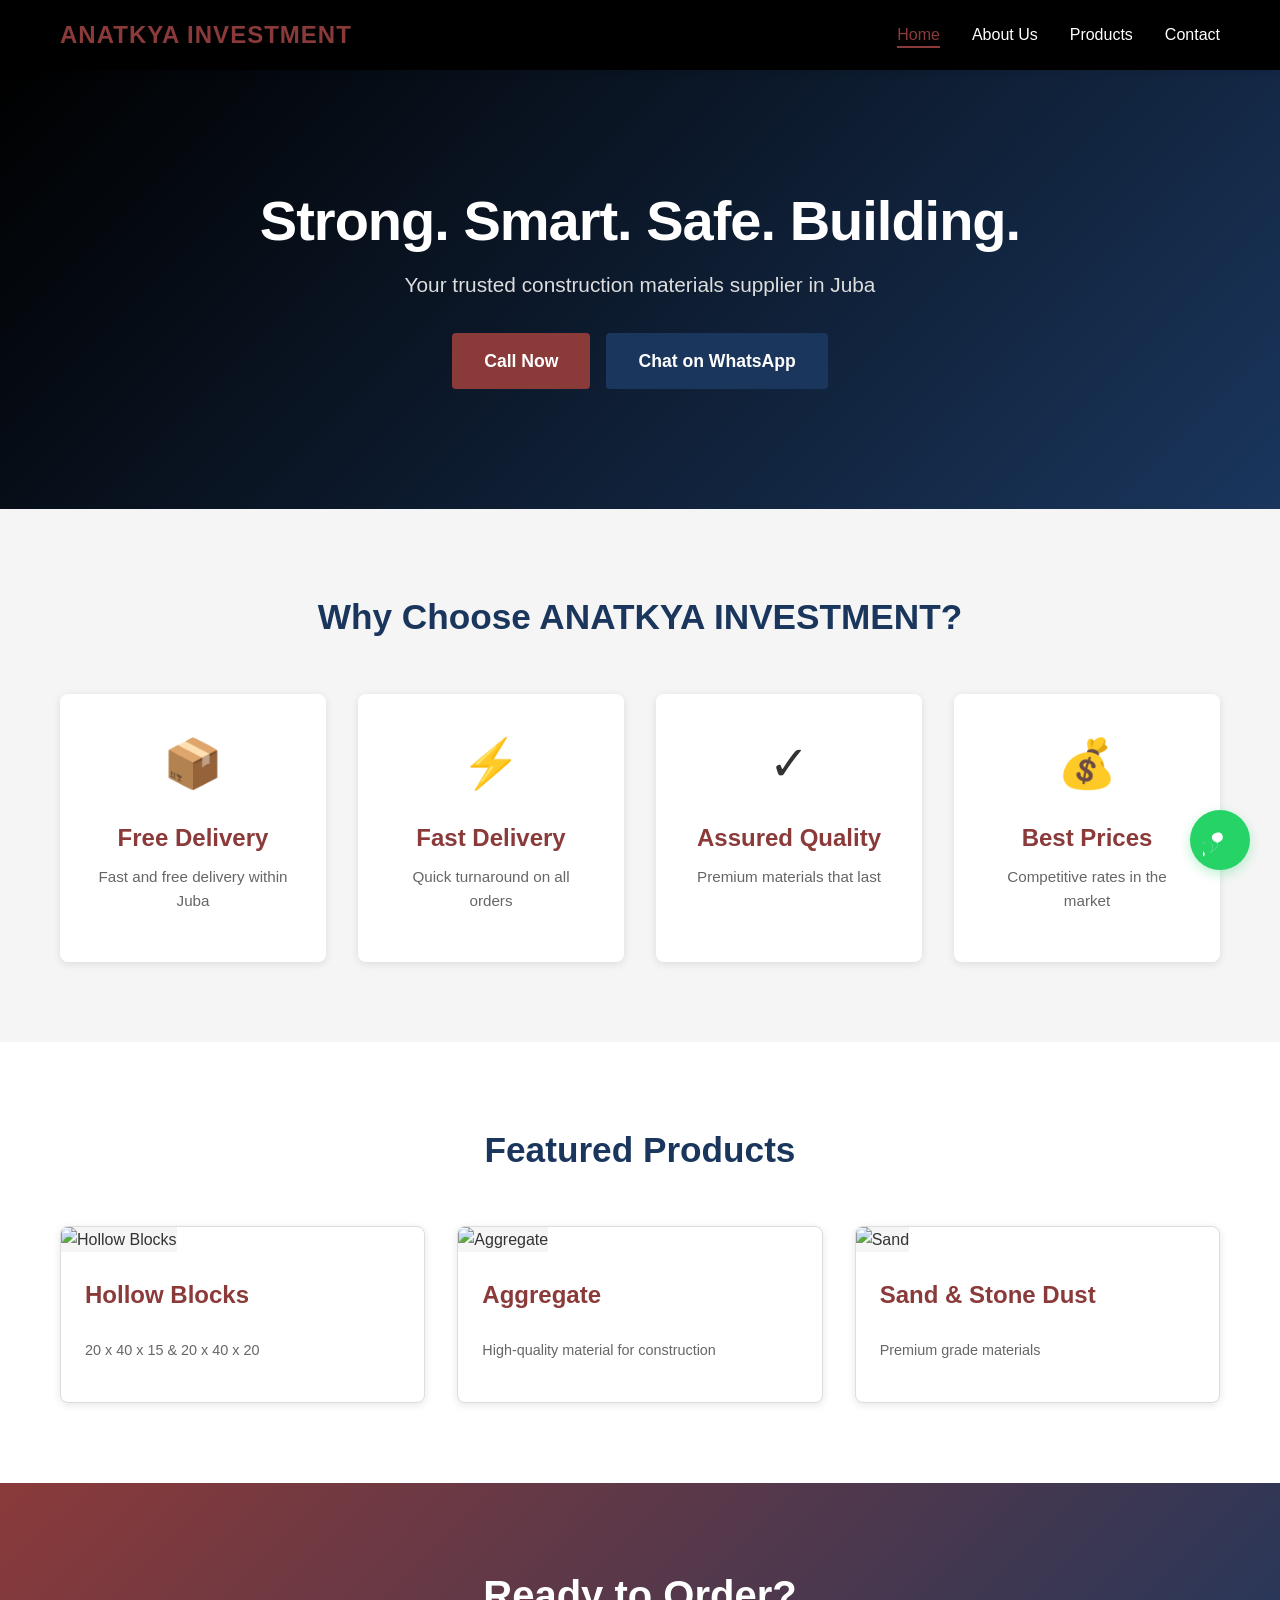
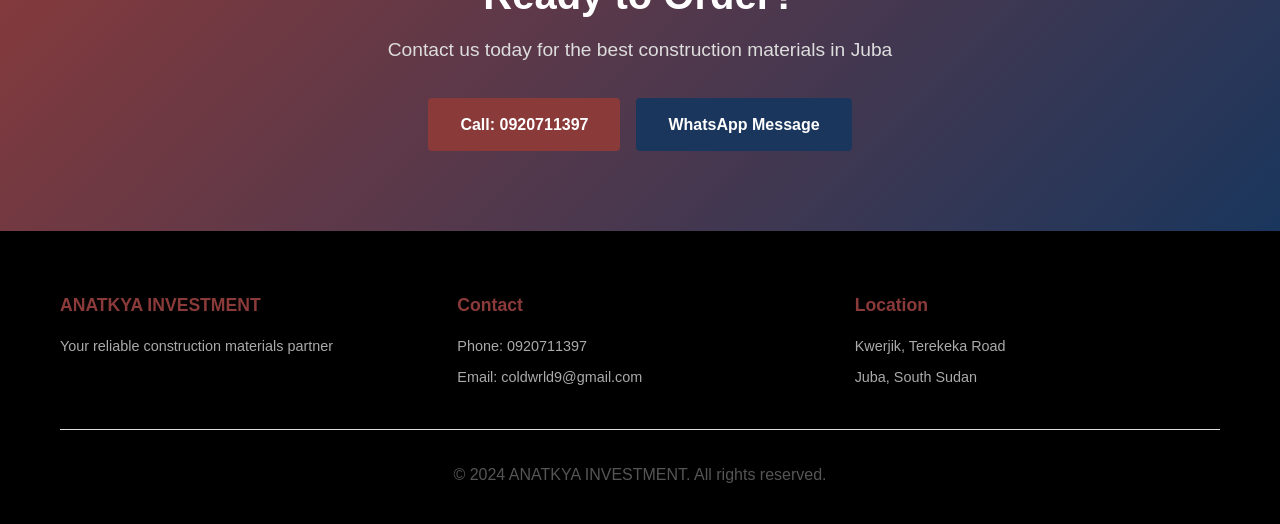
==== index.html @ 29fc06f1 "Add project files." ====
<!DOCTYPE html>
<html lang="en">
<head>
    <meta charset="UTF-8">
    <meta name="viewport" content="width=device-width, initial-scale=1.0">
    <title>ANATKYA INVESTMENT - Construction Materials Juba</title>
    <link rel="stylesheet" href="styles.css">
</head>
<body>
    <!-- Navigation Bar -->
    <nav class="navbar">
        <div class="container">
            <div class="nav-brand">ANATKYA INVESTMENT</div>
            <ul class="nav-menu">
                <li><a href="index.html" class="nav-link active">Home</a></li>
                <li><a href="about.html" class="nav-link">About Us</a></li>
                <li><a href="products.html" class="nav-link">Products</a></li>
                <li><a href="contact.html" class="nav-link">Contact</a></li>
            </ul>
            <div class="hamburger">
                <span></span>
                <span></span>
                <span></span>
            </div>
        </div>
    </nav>

    <!-- Hero Section -->
    <section class="hero">
        <div class="hero-content">
            <h1>Strong. Smart. Safe. Building.</h1>
            <p>Your trusted construction materials supplier in Juba</p>
            <div class="hero-buttons">
                <a href="tel:0920711397" class="btn btn-primary">Call Now</a>
                <a href="https://wa.me/0920711397" class="btn btn-secondary" target="_blank">Chat on WhatsApp</a>
            </div>
        </div>
    </section>

    <!-- Selling Points Section -->
    <section class="selling-points">
        <div class="container">
            <h2>Why Choose ANATKYA INVESTMENT?</h2>
            <div class="points-grid">
                <div class="point-card">
                    <div class="point-icon">📦</div>
                    <h3>Free Delivery</h3>
                    <p>Fast and free delivery within Juba</p>
                </div>
                <div class="point-card">
                    <div class="point-icon">⚡</div>
                    <h3>Fast Delivery</h3>
                    <p>Quick turnaround on all orders</p>
                </div>
                <div class="point-card">
                    <div class="point-icon">✓</div>
                    <h3>Assured Quality</h3>
                    <p>Premium materials that last</p>
                </div>
                <div class="point-card">
                    <div class="point-icon">💰</div>
                    <h3>Best Prices</h3>
                    <p>Competitive rates in the market</p>
                </div>
            </div>
        </div>
    </section>

    <!-- Featured Products Preview -->
    <section class="featured-products">
        <div class="container">
            <h2>Featured Products</h2>
            <div class="products-preview">
                <div class="product-card">
                    <img src="/images/block1.jpg" alt="Hollow Blocks">
                    <h3>Hollow Blocks</h3>
                    <p>20 x 40 x 15 & 20 x 40 x 20</p>
                </div>
                <div class="product-card">
                    <img src="/images/aggregate.jpg" alt="Aggregate">
                    <h3>Aggregate</h3>
                    <p>High-quality material for construction</p>
                </div>
                <div class="product-card">
                    <img src="/images/sand.jpg" alt="Sand">
                    <h3>Sand & Stone Dust</h3>
                    <p>Premium grade materials</p>
                </div>
            </div>
        </div>
    </section>

    <!-- Call-to-Action Section -->
    <section class="cta-section">
        <div class="container">
            <h2>Ready to Order?</h2>
            <p>Contact us today for the best construction materials in Juba</p>
            <div class="cta-buttons">
                <a href="tel:0920711397" class="btn btn-primary">Call: 0920711397</a>
                <a href="https://wa.me/0920711397" class="btn btn-secondary" target="_blank">WhatsApp Message</a>
            </div>
        </div>
    </section>

    <!-- Footer -->
    <footer class="footer">
        <div class="container">
            <div class="footer-content">
                <div class="footer-section">
                    <h4>ANATKYA INVESTMENT</h4>
                    <p>Your reliable construction materials partner</p>
                </div>
                <div class="footer-section">
                    <h4>Contact</h4>
                    <p>Phone: 0920711397</p>
                    <p>Email: coldwrld9@gmail.com</p>
                </div>
                <div class="footer-section">
                    <h4>Location</h4>
                    <p>Kwerjik, Terekeka Road</p>
                    <p>Juba, South Sudan</p>
                </div>
            </div>
            <div class="footer-bottom">
                <p>&copy; 2024 ANATKYA INVESTMENT. All rights reserved.</p>
            </div>
        </div>
    </footer>

    <!-- WhatsApp Floating Button -->
    <a href="https://wa.me/0920711397" class="whatsapp-float" target="_blank" title="Chat on WhatsApp">
        <svg xmlns="http://www.w3.org/2000/svg" viewBox="0 0 24 24" fill="white">
            <path d="M12.031 6.172c-3.165 0-5.979 1.637-5.979 3.655 0 1.706 1.331 3.127 3.715 3.752.102.148.266.355.266.671 0 .588-.19 1.969-1.511 3.433-.779.973-1.931 1.949-3.712 2.759 1.225-1.035 1.929-2.436 1.929-3.742 0-2.018-1.637-3.655-3.715-3.655-2.078 0-3.715 1.637-3.715 3.655 0 1.117.392 2.162 1.032 3.002.229.299.477.604.621.948.143.344.266.638.266.862 0 .467-.231.864-.578 1.155-.346.29-.805.447-1.268.447-.464 0-.922-.157-1.268-.447-.347-.291-.578-.688-.578-1.155 0-.224.123-.518.266-.862.144-.344.392-.649.621-.948.639-.84 1.032-1.885 1.032-3.002 0-2.018 1.637-3.655 3.715-3.655s3.715 1.637 3.715 3.655c0 1.306-.704 2.707-1.929 3.742 1.781-.81 2.933-1.786 3.712-2.759 1.321-1.464 1.511-2.845 1.511-3.433 0-.316-.164-.523-.266-.671 2.384-.625 3.715-2.046 3.715-3.752 0-2.018-1.637-3.655-3.715-3.655z"/>
        </svg>
    </a>

    <script src="styles.js"></script>
</body>
</html>
---- styles.css ----
/* ============================================
   ANATKYA INVESTMENT - Main Stylesheet
   ============================================ */

/* Root Variables */
:root {
    --color-primary: #8B3A3A;      /* Dark Red */
    --color-secondary: #1A365D;    /* Navy Blue */
    --color-dark: #000000;         /* Black */
    --color-light: #FFFFFF;        /* White */
    --color-gray: #F5F5F5;         /* Light Gray */
    --color-border: #DDDDDD;       /* Border Gray */
    --transition: all 0.3s ease;
}

/* ============================================
   GLOBAL STYLES
   ============================================ */

* {
    margin: 0;
    padding: 0;
    box-sizing: border-box;
}

html {
    scroll-behavior: smooth;
}

body {
    font-family: 'Segoe UI', Tahoma, Geneva, Verdana, sans-serif;
    line-height: 1.6;
    color: #333;
    background-color: #fff;
}

.container {
    max-width: 1200px;
    margin: 0 auto;
    padding: 0 20px;
}

/* ============================================
   TYPOGRAPHY
   ============================================ */

h1, h2, h3, h4, h5, h6 {
    font-weight: 700;
    color: var(--color-dark);
    margin-bottom: 1rem;
}

h1 {
    font-size: 3rem;
    line-height: 1.1;
}

h2 {
    font-size: 2.2rem;
    color: var(--color-secondary);
}

h3 {
    font-size: 1.5rem;
    color: var(--color-dark);
}

p {
    margin-bottom: 1rem;
    font-size: 1rem;
    color: #555;
}

/* ============================================
   BUTTONS
   ============================================ */

.btn {
    display: inline-block;
    padding: 12px 24px;
    font-size: 1rem;
    font-weight: 600;
    text-decoration: none;
    border-radius: 4px;
    transition: var(--transition);
    cursor: pointer;
    border: none;
    text-align: center;
}

.btn-primary {
    background-color: var(--color-primary);
    color: white;
}

.btn-primary:hover {
    background-color: #6B2A2A;
    transform: translateY(-2px);
    box-shadow: 0 4px 12px rgba(139, 58, 58, 0.3);
}

.btn-secondary {
    background-color: var(--color-secondary);
    color: white;
}

.btn-secondary:hover {
    background-color: #0F1F3A;
    transform: translateY(-2px);
    box-shadow: 0 4px 12px rgba(26, 54, 93, 0.3);
}

.btn-large {
    padding: 16px 32px;
    font-size: 1.1rem;
    width: 100%;
    max-width: 300px;
}

.btn-icon {
    margin-right: 8px;
}

/* ============================================
   NAVIGATION BAR
   ============================================ */

.navbar {
    background-color: var(--color-dark);
    padding: 1rem 0;
    position: sticky;
    top: 0;
    z-index: 100;
    box-shadow: 0 2px 8px rgba(0, 0, 0, 0.1);
}

.navbar .container {
    display: flex;
    justify-content: space-between;
    align-items: center;
}

.nav-brand {
    font-size: 1.5rem;
    font-weight: 700;
    color: var(--color-primary);
    letter-spacing: 1px;
}

.nav-menu {
    display: flex;
    list-style: none;
    gap: 2rem;
}

.nav-link {
    color: var(--color-light);
    text-decoration: none;
    font-weight: 500;
    transition: var(--transition);
    position: relative;
}

.nav-link:hover,
.nav-link.active {
    color: var(--color-primary);
}

.nav-link.active::after {
    content: '';
    position: absolute;
    bottom: -5px;
    left: 0;
    width: 100%;
    height: 2px;
    background-color: var(--color-primary);
}

.hamburger {
    display: none;
    flex-direction: column;
    cursor: pointer;
}

.hamburger span {
    width: 25px;
    height: 3px;
    background-color: var(--color-primary);
    margin: 5px 0;
    transition: var(--transition);
}

/* ============================================
   HERO SECTION
   ============================================ */

.hero {
    background: linear-gradient(135deg, var(--color-dark) 0%, var(--color-secondary) 100%);
    color: white;
    padding: 120px 20px;
    text-align: center;
}

.hero-content h1 {
    color: white;
    font-size: 3.5rem;
    margin-bottom: 1rem;
    font-weight: 800;
    letter-spacing: -1px;
}

.hero-content p {
    color: #ddd;
    font-size: 1.3rem;
    margin-bottom: 2rem;
}

.hero-buttons {
    display: flex;
    gap: 1rem;
    justify-content: center;
    flex-wrap: wrap;
}

.hero-buttons .btn {
    padding: 14px 32px;
    font-size: 1.1rem;
}

/* ============================================
   SELLING POINTS SECTION
   ============================================ */

.selling-points {
    padding: 80px 20px;
    background-color: var(--color-gray);
}

.selling-points h2 {
    text-align: center;
    margin-bottom: 3rem;
}

.points-grid {
    display: grid;
    grid-template-columns: repeat(auto-fit, minmax(250px, 1fr));
    gap: 2rem;
}

.point-card {
    background: white;
    padding: 2rem;
    border-radius: 8px;
    text-align: center;
    box-shadow: 0 2px 8px rgba(0, 0, 0, 0.1);
    transition: var(--transition);
}

.point-card:hover {
    transform: translateY(-8px);
    box-shadow: 0 8px 20px rgba(139, 58, 58, 0.2);
}

.point-icon {
    font-size: 3rem;
    margin-bottom: 1rem;
}

.point-card h3 {
    color: var(--color-primary);
    margin-bottom: 0.5rem;
}

.point-card p {
    color: #666;
    font-size: 0.95rem;
}

/* ============================================
   FEATURED PRODUCTS SECTION
   ============================================ */

.featured-products {
    padding: 80px 20px;
    background-color: white;
}

.featured-products h2 {
    text-align: center;
    margin-bottom: 3rem;
}

.products-preview {
    display: grid;
    grid-template-columns: repeat(auto-fit, minmax(280px, 1fr));
    gap: 2rem;
}

.product-card {
    background: white;
    border: 1px solid var(--color-border);
    border-radius: 8px;
    overflow: hidden;
    transition: var(--transition);
    box-shadow: 0 2px 8px rgba(0, 0, 0, 0.1);
}

.product-card:hover {
    transform: translateY(-8px);
    box-shadow: 0 8px 20px rgba(0, 0, 0, 0.15);
}

.product-card img {
    width: 100%;
    height: 200px;
    object-fit: cover;
    background-color: var(--color-gray);
}

.product-card h3 {
    padding: 1.5rem 1.5rem 0.5rem;
    color: var(--color-primary);
}

.product-card p {
    padding: 0 1.5rem 1.5rem;
    color: #666;
    font-size: 0.9rem;
}

/* ============================================
   CTA SECTION
   ============================================ */

.cta-section {
    background: linear-gradient(135deg, var(--color-primary) 0%, var(--color-secondary) 100%);
    color: white;
    padding: 80px 20px;
    text-align: center;
}

.cta-section h2 {
    color: white;
    font-size: 2.5rem;
    margin-bottom: 0.5rem;
}

.cta-section p {
    color: #ddd;
    font-size: 1.2rem;
    margin-bottom: 2rem;
}

.cta-buttons {
    display: flex;
    gap: 1rem;
    justify-content: center;
    flex-wrap: wrap;
}

.cta-buttons .btn {
    padding: 14px 32px;
}

/* ============================================
   ABOUT PAGE STYLES
   ============================================ */

.about-hero {
    background: linear-gradient(135deg, var(--color-dark) 0%, var(--color-secondary) 100%);
    color: white;
    padding: 100px 20px;
    text-align: center;
}

.about-hero h1 {
    color: white;
    font-size: 3rem;
    margin-bottom: 1rem;
}

.about-hero p {
    color: #ddd;
    font-size: 1.2rem;
}

.about-content {
    padding: 80px 20px;
}

.about-section {
    max-width: 800px;
    margin: 0 auto 4rem;
    text-align: center;
}

.about-section h2 {
    color: var(--color-primary);
    margin-bottom: 1.5rem;
}

.about-section p {
    font-size: 1.05rem;
    line-height: 1.8;
    color: #555;
}

.about-values {
    margin: 4rem 0;
}

.about-values h2 {
    text-align: center;
    margin-bottom: 3rem;
    color: var(--color-secondary);
}

.values-grid {
    display: grid;
    grid-template-columns: repeat(auto-fit, minmax(250px, 1fr));
    gap: 2rem;
}

.value-card {
    background: var(--color-gray);
    padding: 2rem;
    border-radius: 8px;
    border-left: 4px solid var(--color-primary);
}

.value-card h3 {
    color: var(--color-primary);
    margin-bottom: 1rem;
}

.value-card p {
    color: #666;
    font-size: 0.95rem;
}

.benefits-list {
    list-style: none;
    max-width: 600px;
    margin: 0 auto;
}

.benefits-list li {
    padding: 0.8rem 0;
    font-size: 1.05rem;
    color: #333;
    border-bottom: 1px solid var(--color-border);
}

.benefits-list li:last-child {
    border-bottom: none;
}

/* ============================================
   PRODUCTS PAGE STYLES
   ============================================ */

.products-hero {
    background: linear-gradient(135deg, var(--color-dark) 0%, var(--color-secondary) 100%);
    color: white;
    padding: 100px 20px;
    text-align: center;
}

.products-hero h1 {
    color: white;
    font-size: 3rem;
    margin-bottom: 1rem;
}

.products-hero p {
    color: #ddd;
    font-size: 1.2rem;
}

.products-content {
    padding: 80px 20px;
}

.product-category {
    margin-bottom: 4rem;
}

.product-category h2 {
    text-align: center;
    color: var(--color-primary);
    margin-bottom: 3rem;
    font-size: 2rem;
}

.products-grid {
    display: grid;
    grid-template-columns: repeat(auto-fit, minmax(300px, 1fr));
    gap: 2rem;
    margin-bottom: 4rem;
}

.product-item {
    background: white;
    border: 1px solid var(--color-border);
    border-radius: 8px;
    overflow: hidden;
    box-shadow: 0 2px 8px rgba(0, 0, 0, 0.1);
    transition: var(--transition);
}

.product-item:hover {
    transform: translateY(-8px);
    box-shadow: 0 8px 20px rgba(139, 58, 58, 0.2);
}

.product-image {
    width: 100%;
    height: 250px;
    overflow: hidden;
    background-color: var(--color-gray);
}

.product-image img {
    width: 100%;
    height: 100%;
    object-fit: cover;
}

.product-info {
    padding: 2rem;
}

.product-info h3 {
    color: var(--color-primary);
    margin-bottom: 0.5rem;
}

.product-spec {
    font-weight: 600;
    color: var(--color-secondary);
    font-size: 0.95rem;
}

.product-desc {
    color: #666;
    margin: 0.5rem 0 1rem;
    font-size: 0.95rem;
}

.product-feature {
    color: var(--color-primary);
    font-size: 0.9rem;
    margin: 0.3rem 0;
}

.materials-grid {
    display: grid;
    grid-template-columns: repeat(auto-fit, minmax(200px, 1fr));
    gap: 2rem;
}

.material-item {
    background: var(--color-gray);
    padding: 2rem;
    border-radius: 8px;
    text-align: center;
    border-top: 4px solid var(--color-primary);
    transition: var(--transition);
}

.material-item:hover {
    background-color: white;
    box-shadow: 0 8px 20px rgba(0, 0, 0, 0.1);
}

.material-icon {
    font-size: 2.5rem;
    margin-bottom: 1rem;
}

.material-item h3 {
    color: var(--color-primary);
    margin-bottom: 0.5rem;
}

.material-item p {
    color: #666;
    font-size: 0.9rem;
}

.services-grid {
    display: grid;
    grid-template-columns: repeat(auto-fit, minmax(250px, 1fr));
    gap: 2rem;
}

.service-card {
    background: white;
    padding: 2rem;
    border-radius: 8px;
    text-align: center;
    border-left: 4px solid var(--color-secondary);
    box-shadow: 0 2px 8px rgba(0, 0, 0, 0.1);
    transition: var(--transition);
}

.service-card:hover {
    transform: translateY(-8px);
    box-shadow: 0 8px 20px rgba(26, 54, 93, 0.2);
}

.service-icon {
    font-size: 2.5rem;
    margin-bottom: 1rem;
}

.service-card h3 {
    color: var(--color-secondary);
    margin-bottom: 0.5rem;
}

.service-card p {
    color: #666;
    font-size: 0.9rem;
}

.order-cta {
    background: linear-gradient(135deg, var(--color-secondary) 0%, var(--color-primary) 100%);
    color: white;
    padding: 80px 20px;
    text-align: center;
}

.order-cta h2 {
    color: white;
}

.order-cta p {
    color: #ddd;
    font-size: 1.1rem;
    margin-bottom: 2rem;
}

/* ============================================
   CONTACT PAGE STYLES
   ============================================ */

.contact-hero {
    background: linear-gradient(135deg, var(--color-dark) 0%, var(--color-secondary) 100%);
    color: white;
    padding: 100px 20px;
    text-align: center;
}

.contact-hero h1 {
    color: white;
    font-size: 3rem;
    margin-bottom: 1rem;
}

.contact-hero p {
    color: #ddd;
    font-size: 1.2rem;
}

.contact-section {
    padding: 80px 20px;
    background-color: white;
}

.contact-wrapper {
    display: grid;
    grid-template-columns: 1fr 1fr;
    gap: 3rem;
    max-width: 1000px;
    margin: 0 auto;
}

.contact-info {
    background: var(--color-gray);
    padding: 2rem;
    border-radius: 8px;
}

.contact-info h2 {
    color: var(--color-primary);
    margin-bottom: 2rem;
}

.contact-item {
    display: flex;
    gap: 1.5rem;
    margin-bottom: 2rem;
    padding-bottom: 2rem;
    border-bottom: 1px solid var(--color-border);
}

.contact-item:last-child {
    border-bottom: none;
    margin-bottom: 0;
    padding-bottom: 0;
}

.contact-icon {
    font-size: 2rem;
    min-width: 60px;
    text-align: center;
}

.contact-details h3 {
    color: var(--color-primary);
    margin-bottom: 0.5rem;
}

.contact-link {
    color: var(--color-secondary);
    text-decoration: none;
    font-weight: 600;
    transition: var(--transition);
}

.contact-link:hover {
    color: var(--color-primary);
}

.contact-details p {
    color: #666;
    font-size: 0.9rem;
    margin-top: 0.3rem;
}

.quick-contact {
    background: white;
    padding: 2rem;
    border-radius: 8px;
    border: 2px solid var(--color-primary);
    text-align: center;
}

.quick-contact h2 {
    color: var(--color-primary);
    margin-bottom: 0.5rem;
}

.quick-contact > p {
    color: #666;
    margin-bottom: 2rem;
}

.quick-buttons {
    display: flex;
    flex-direction: column;
    gap: 1rem;
    margin-bottom: 2rem;
}

.quick-buttons .btn {
    width: 100%;
}

.contact-highlights {
    background: var(--color-gray);
    padding: 1.5rem;
    border-radius: 4px;
    text-align: left;
}

.contact-highlights p {
    color: #333;
    font-size: 0.95rem;
    margin: 0.5rem 0;
    font-weight: 500;
}

.business-hours {
    padding: 80px 20px;
    background-color: var(--color-gray);
}

.business-hours h2 {
    text-align: center;
    color: var(--color-secondary);
    margin-bottom: 3rem;
}

.hours-grid {
    display: grid;
    grid-template-columns: repeat(auto-fit, minmax(250px, 1fr));
    gap: 2rem;
}

.hours-card {
    background: white;
    padding: 2rem;
    border-radius: 8px;
    text-align: center;
    box-shadow: 0 2px 8px rgba(0, 0, 0, 0.1);
}

.hours-card h3 {
    color: var(--color-primary);
    margin-bottom: 1rem;
}

.hours-card p {
    color: #666;
    font-size: 1rem;
}

.why-choose {
    padding: 80px 20px;
    background-color: white;
}

.why-choose h2 {
    text-align: center;
    color: var(--color-secondary);
    margin-bottom: 3rem;
}

.choose-grid {
    display: grid;
    grid-template-columns: repeat(auto-fit, minmax(240px, 1fr));
    gap: 2rem;
}

.choose-card {
    background: var(--color-gray);
    padding: 2rem;
    border-radius: 8px;
    text-align: center;
    border-top: 4px solid var(--color-primary);
}

.choose-number {
    display: inline-block;
    background: var(--color-primary);
    color: white;
    width: 50px;
    height: 50px;
    border-radius: 50%;
    line-height: 50px;
    font-size: 1.5rem;
    font-weight: 700;
    margin-bottom: 1rem;
}

.choose-card h3 {
    color: var(--color-primary);
    margin-bottom: 0.5rem;
}

.choose-card p {
    color: #666;
    font-size: 0.9rem;
}

/* ============================================
   FOOTER
   ============================================ */

.footer {
    background-color: var(--color-dark);
    color: var(--color-light);
    padding: 60px 20px 20px;
}

.footer-content {
    display: grid;
    grid-template-columns: repeat(auto-fit, minmax(250px, 1fr));
    gap: 2rem;
    margin-bottom: 2rem;
}

.footer-section h4 {
    color: var(--color-primary);
    margin-bottom: 1rem;
    font-size: 1.1rem;
}

.footer-section p {
    color: #aaa;
    font-size: 0.9rem;
    margin-bottom: 0.5rem;
}

.footer-bottom {
    text-align: center;
    border-top: 1px solid var(--color-border);
    padding-top: 2rem;
    color: #aaa;
    font-size: 0.85rem;
}

/* ============================================
   WHATSAPP FLOATING BUTTON
   ============================================ */

.whatsapp-float {
    position: fixed;
    bottom: 30px;
    right: 30px;
    width: 60px;
    height: 60px;
    background-color: #25D366;
    border-radius: 50%;
    display: flex;
    align-items: center;
    justify-content: center;
    box-shadow: 0 4px 12px rgba(37, 211, 102, 0.3);
    z-index: 99;
    transition: var(--transition);
}

.whatsapp-float:hover {
    background-color: #20BA5A;
    transform: scale(1.1);
    box-shadow: 0 6px 16px rgba(37, 211, 102, 0.4);
}

.whatsapp-float svg {
    width: 35px;
    height: 35px;
}

/* ============================================
   RESPONSIVE DESIGN
   ============================================ */

@media (max-width: 768px) {
    h1 {
        font-size: 2rem;
    }

    h2 {
        font-size: 1.8rem;
    }

    h3 {
        font-size: 1.2rem;
    }

    .navbar {
        padding: 1rem 0;
    }

    .navbar .container {
        flex-wrap: wrap;
    }

    .nav-brand {
        font-size: 1.2rem;
    }

    .nav-menu {
        display: none;
        gap: 1rem;
        flex-direction: column;
        width: 100%;
    }

    .nav-menu.active {
        display: flex;
    }

    .hamburger {
        display: flex;
    }

    .hero-content h1 {
        font-size: 2.2rem;
    }

    .hero-content p {
        font-size: 1rem;
    }

    .hero-buttons {
        flex-direction: column;
        align-items: center;
    }

    .hero-buttons .btn {
        width: 100%;
        max-width: 300px;
    }

    .points-grid {
        grid-template-columns: 1fr;
    }

    .products-preview {
        grid-template-columns: 1fr;
    }

    .products-grid {
        grid-template-columns: 1fr;
    }

    .materials-grid {
        grid-template-columns: 1fr;
    }

    .services-grid {
        grid-template-columns: 1fr;
    }

    .contact-wrapper {
        grid-template-columns: 1fr;
    }

    .cta-buttons,
    .quick-buttons {
        flex-direction: column;
    }

    .cta-buttons .btn,
    .quick-buttons .btn {
        width: 100%;
        max-width: none;
    }

    .values-grid {
        grid-template-columns: 1fr;
    }

    .choose-grid {
        grid-template-columns: 1fr;
    }

    .hours-grid {
        grid-template-columns: 1fr;
    }

    .footer-content {
        grid-template-columns: 1fr;
    }

    .whatsapp-float {
        bottom: 20px;
        right: 20px;
        width: 55px;
        height: 55px;
    }

    .whatsapp-float svg {
        width: 30px;
        height: 30px;
    }
}

@media (max-width: 480px) {
    .container {
        padding: 0 15px;
    }

    h1 {
        font-size: 1.5rem;
    }

    h2 {
        font-size: 1.4rem;
    }

    .hero {
        padding: 80px 15px;
    }

    .hero-content h1 {
        font-size: 1.8rem;
    }

    .hero-content p {
        font-size: 0.95rem;
    }

    .selling-points,
    .featured-products,
    .products-content,
    .contact-section,
    .business-hours,
    .why-choose {
        padding: 50px 15px;
    }

    .cta-section {
        padding: 60px 15px;
    }

    .nav-brand {
        font-size: 1rem;
    }

    .point-card,
    .value-card,
    .material-item,
    .service-card,
    .hours-card,
    .choose-card {
        padding: 1.5rem;
    }

    .contact-info {
        padding: 1.5rem;
    }

    .quick-contact {
        padding: 1.5rem;
    }

    .btn-large {
        max-width: none;
    }

    .footer-section h4 {
        font-size: 1rem;
    }

    .footer-section p {
        font-size: 0.85rem;
    }
}
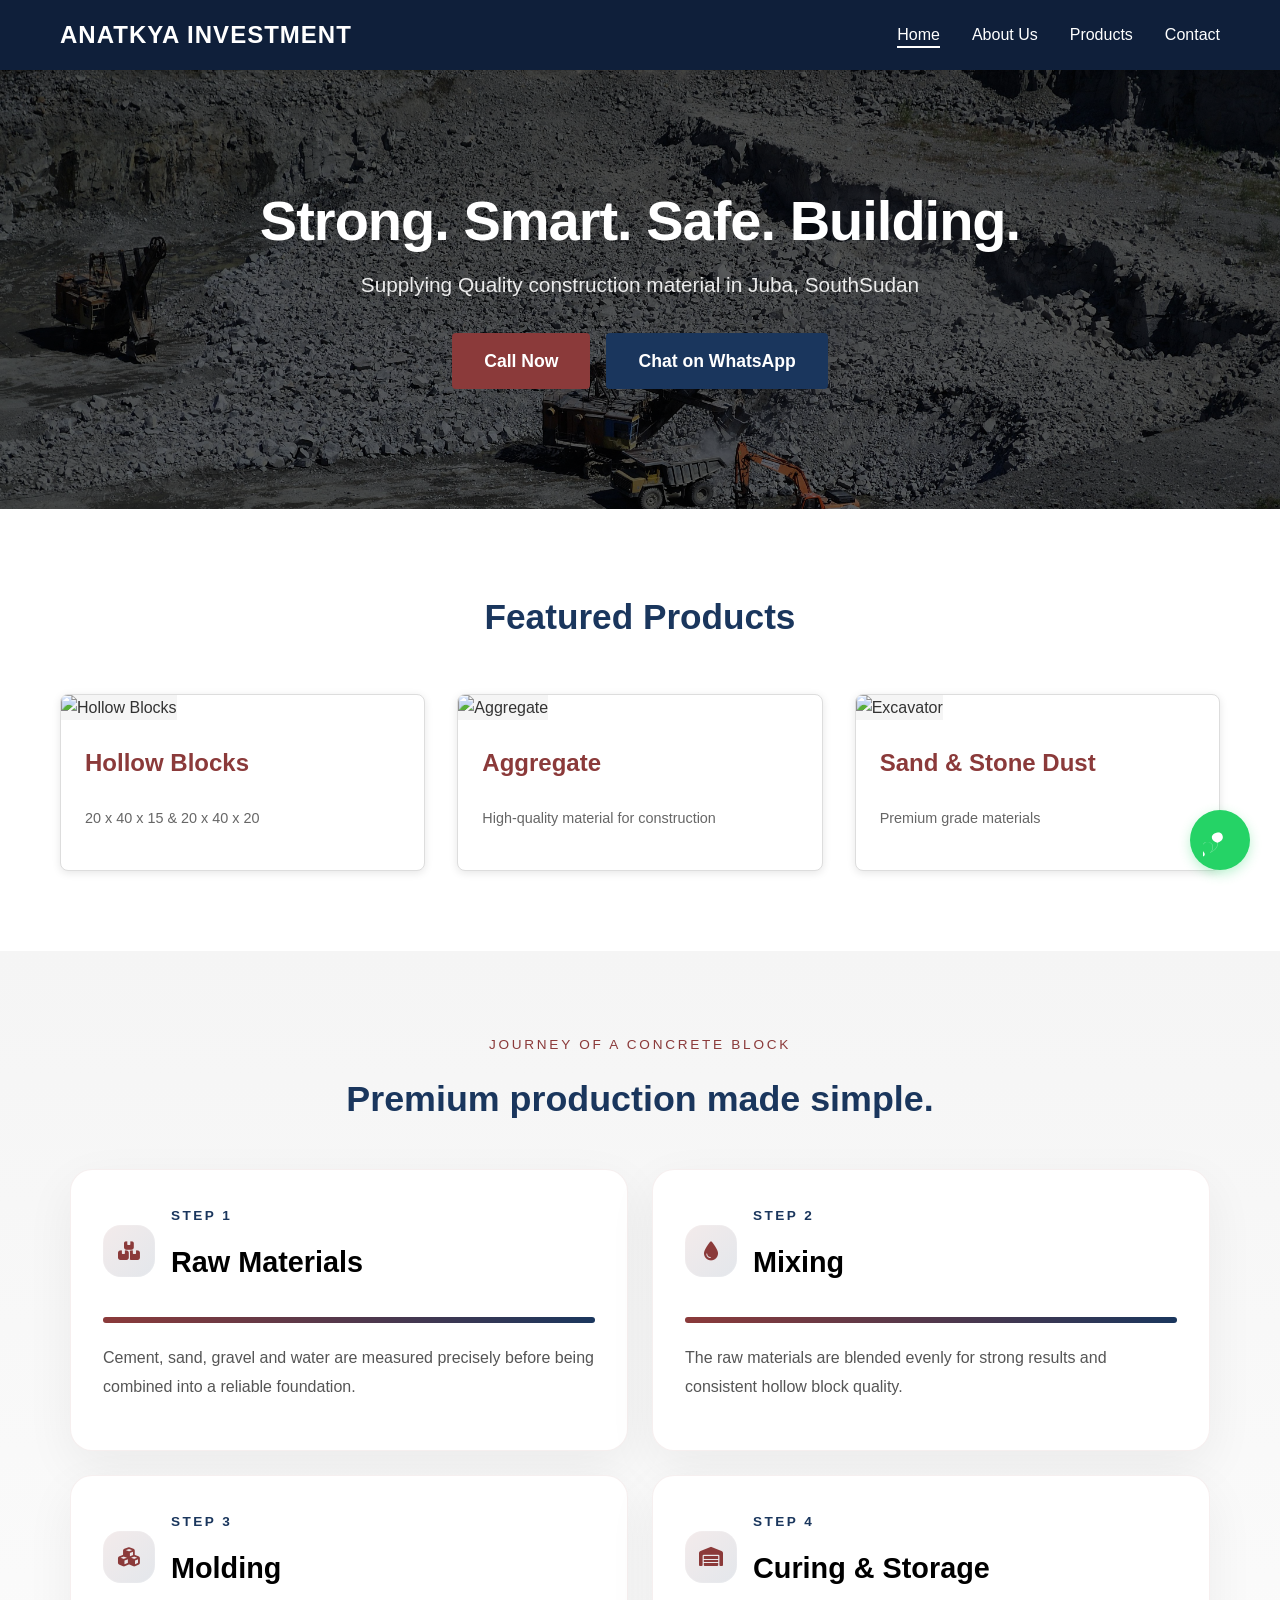
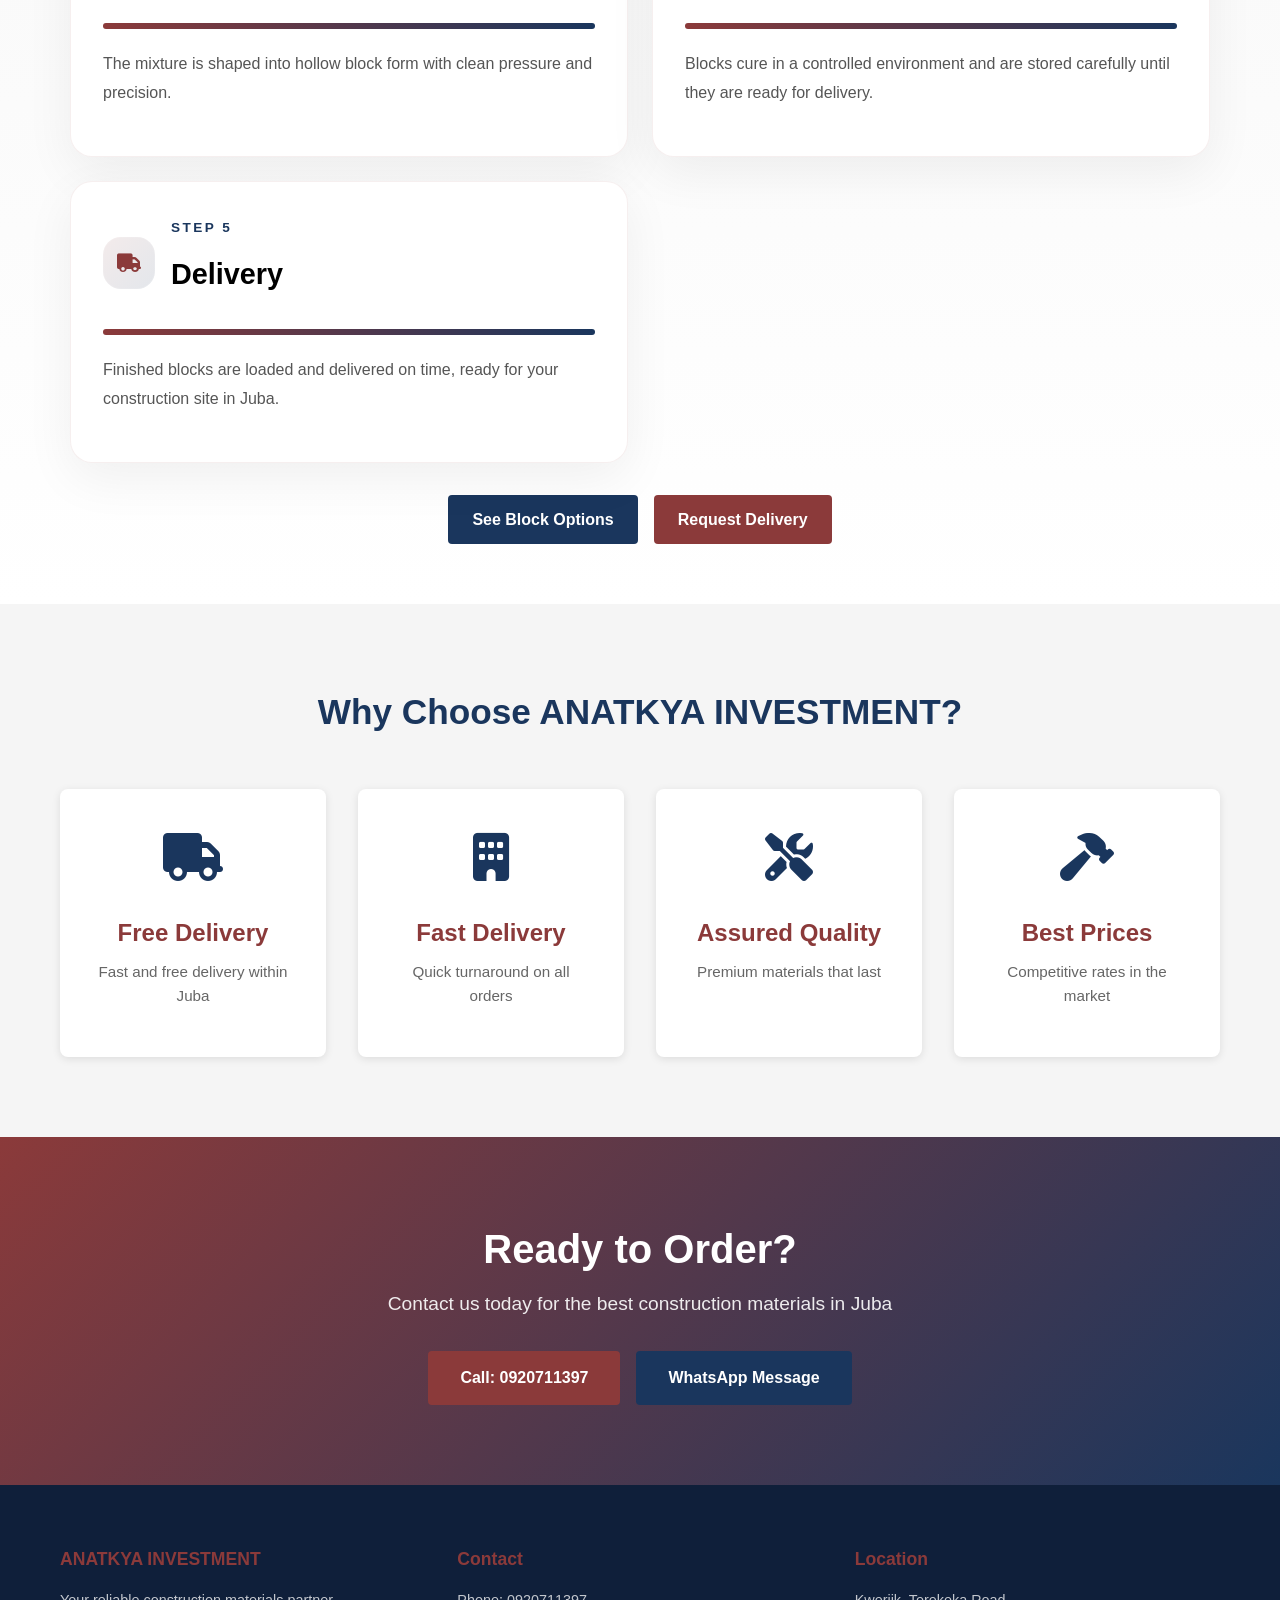
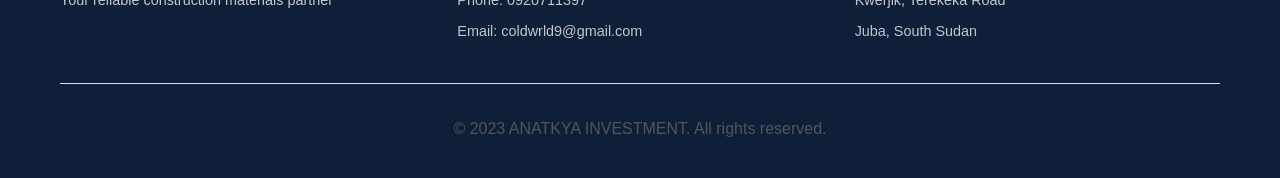
==== commit 8065d175: "draft: Commit message1" ====
--- a/index.html
+++ b/index.html
@@ -4,6 +4,7 @@
     <meta charset="UTF-8">
     <meta name="viewport" content="width=device-width, initial-scale=1.0">
     <title>ANATKYA INVESTMENT - Construction Materials Juba</title>
+    <link rel="stylesheet" href="https://cdnjs.cloudflare.com/ajax/libs/font-awesome/6.4.0/css/all.min.css">
     <link rel="stylesheet" href="styles.css">
 </head>
 <body>
@@ -29,7 +30,7 @@
     <section class="hero">
         <div class="hero-content">
             <h1>Strong. Smart. Safe. Building.</h1>
-            <p>Your trusted construction materials supplier in Juba</p>
+            <p>Supplying Quality construction material in Juba, SouthSudan</p>
             <div class="hero-buttons">
                 <a href="tel:0920711397" class="btn btn-primary">Call Now</a>
                 <a href="https://wa.me/0920711397" class="btn btn-secondary" target="_blank">Chat on WhatsApp</a>
@@ -37,59 +38,129 @@
         </div>
     </section>
 
-    <!-- Selling Points Section -->
-    <section class="selling-points">
-        <div class="container">
-            <h2>Why Choose ANATKYA INVESTMENT?</h2>
-            <div class="points-grid">
-                <div class="point-card">
-                    <div class="point-icon">📦</div>
-                    <h3>Free Delivery</h3>
-                    <p>Fast and free delivery within Juba</p>
-                </div>
-                <div class="point-card">
-                    <div class="point-icon">⚡</div>
-                    <h3>Fast Delivery</h3>
-                    <p>Quick turnaround on all orders</p>
-                </div>
-                <div class="point-card">
-                    <div class="point-icon">✓</div>
-                    <h3>Assured Quality</h3>
-                    <p>Premium materials that last</p>
-                </div>
-                <div class="point-card">
-                    <div class="point-icon">💰</div>
-                    <h3>Best Prices</h3>
-                    <p>Competitive rates in the market</p>
-                </div>
-            </div>
-        </div>
-    </section>
+    
 
     <!-- Featured Products Preview -->
     <section class="featured-products">
         <div class="container">
             <h2>Featured Products</h2>
             <div class="products-preview">
-                <div class="product-card">
-                    <img src="/images/block1.jpg" alt="Hollow Blocks">
+                <a href="products.html" class="product-card">
+                    <img src="/images/Hollow Blocks 1.jpeg" alt="Hollow Blocks">
                     <h3>Hollow Blocks</h3>
                     <p>20 x 40 x 15 & 20 x 40 x 20</p>
-                </div>
-                <div class="product-card">
+                </a>
+                <a href="products.html" class="product-card">
                     <img src="/images/aggregate.jpg" alt="Aggregate">
                     <h3>Aggregate</h3>
                     <p>High-quality material for construction</p>
-                </div>
-                <div class="product-card">
-                    <img src="/images/sand.jpg" alt="Sand">
+                </a>
+                <a href="products.html" class="product-card">
+                    <img src="/images/equipment-excavator.jpg" alt="Excavator">
                     <h3>Sand & Stone Dust</h3>
                     <p>Premium grade materials</p>
-                </div>
-            </div>
-        </div>
-    </section>
-
+                </a>
+            </div>
+        </div>
+    </section>
+    <section class="journey">
+        <div class="container journey-inner">
+            <div class="journey-header">
+                <span class="journey-eyebrow">Journey of a Concrete Block</span>
+                <h2>Premium production made simple.</h2>
+                
+            </div>
+            <div class="journey-grid">
+                <article class="journey-card journey-card--materials">
+                    <div class="journey-card-top">
+                        <div class="journey-card-icon"><i class="fas fa-boxes"></i></div>
+                        <div>
+                            <span class="journey-card-label">Step 1</span>
+                            <h3>Raw Materials</h3>
+                        </div>
+                    </div>
+                    <div class="journey-card-bar"><span></span></div>
+                    <p>Cement, sand, gravel and water are measured precisely before being combined into a reliable foundation.</p>
+                </article>
+                <article class="journey-card journey-card--mixing">
+                    <div class="journey-card-top">
+                        <div class="journey-card-icon"><i class="fas fa-droplet"></i></div>
+                        <div>
+                            <span class="journey-card-label">Step 2</span>
+                            <h3>Mixing</h3>
+                        </div>
+                    </div>
+                    <div class="journey-card-bar"><span></span></div>
+                    <p>The raw materials are blended evenly for strong results and consistent hollow block quality.</p>
+                </article>
+                <article class="journey-card journey-card--molding">
+                    <div class="journey-card-top">
+                        <div class="journey-card-icon"><i class="fas fa-cubes"></i></div>
+                        <div>
+                            <span class="journey-card-label">Step 3</span>
+                            <h3>Molding</h3>
+                        </div>
+                    </div>
+                    <div class="journey-card-bar"><span></span></div>
+                    <p>The mixture is shaped into hollow block form with clean pressure and precision.</p>
+                </article>
+                <article class="journey-card journey-card--curing">
+                    <div class="journey-card-top">
+                        <div class="journey-card-icon"><i class="fas fa-warehouse"></i></div>
+                        <div>
+                            <span class="journey-card-label">Step 4</span>
+                            <h3>Curing & Storage</h3>
+                        </div>
+                    </div>
+                    <div class="journey-card-bar"><span></span></div>
+                    <p>Blocks cure in a controlled environment and are stored carefully until they are ready for delivery.</p>
+                </article>
+                <article class="journey-card journey-card--delivery">
+                    <div class="journey-card-top">
+                        <div class="journey-card-icon"><i class="fas fa-truck"></i></div>
+                        <div>
+                            <span class="journey-card-label">Step 5</span>
+                            <h3>Delivery</h3>
+                        </div>
+                    </div>
+                    <div class="journey-card-bar"><span></span></div>
+                    <p>Finished blocks are loaded and delivered on time, ready for your construction site in Juba.</p>
+                </article>
+            </div>
+            <div class="journey-footer">
+                <a href="products.html" class="btn btn-secondary">See Block Options</a>
+                <a href="contact.html" class="btn btn-primary">Request Delivery</a>
+            </div>
+        </div>
+    </section>
+ <!-- Selling Points Section -->
+    <section class="selling-points">
+        <div class="container">
+            <h2>Why Choose ANATKYA INVESTMENT?</h2>
+            <div class="points-grid">
+                <div class="point-card">
+                    <div class="point-icon"><i class="fas fa-truck"></i></div>
+                    <h3>Free Delivery</h3>
+                    <p>Fast and free delivery within Juba</p>
+                </div>
+                <div class="point-card">
+                    <div class="point-icon"><i class="fas fa-building"></i></div>
+                    <h3>Fast Delivery</h3>
+                    <p>Quick turnaround on all orders</p>
+                </div>
+                <div class="point-card">
+                    <div class="point-icon"><i class="fas fa-tools"></i></div>
+                    <h3>Assured Quality</h3>
+                    <p>Premium materials that last</p>
+                </div>
+                <div class="point-card">
+                    <div class="point-icon"><i class="fas fa-hammer"></i></div>
+                    <h3>Best Prices</h3>
+                    <p>Competitive rates in the market</p>
+                </div>
+            </div>
+        </div>
+    </section>
     <!-- Call-to-Action Section -->
     <section class="cta-section">
         <div class="container">
@@ -122,7 +193,7 @@
                 </div>
             </div>
             <div class="footer-bottom">
-                <p>&copy; 2024 ANATKYA INVESTMENT. All rights reserved.</p>
+                <p>&copy; 2023 ANATKYA INVESTMENT. All rights reserved.</p>
             </div>
         </div>
     </footer>
--- a/styles.css
+++ b/styles.css
@@ -10,6 +10,15 @@
     --color-light: #FFFFFF;        /* White */
     --color-gray: #F5F5F5;         /* Light Gray */
     --color-border: #DDDDDD;       /* Border Gray */
+    --color-bg: var(--color-light);
+    --color-surface: var(--color-light);
+    --color-surface-alt: var(--color-gray);
+    --color-text: #333;
+    --color-text-muted: #555;
+    --color-text-decorative: #666;
+    --color-text-light: rgba(255, 255, 255, 0.9);
+    --color-primary-dark: #6B2A2A;
+    --color-secondary-dark: #0F1F3A;
     --transition: all 0.3s ease;
 }
 
@@ -25,13 +34,14 @@
 
 html {
     scroll-behavior: smooth;
+    font-family: 'Segoe UI', Tahoma, Geneva, Verdana, sans-serif;
 }
 
 body {
-    font-family: 'Segoe UI', Tahoma, Geneva, Verdana, sans-serif;
+    font-family: inherit;
     line-height: 1.6;
-    color: #333;
-    background-color: #fff;
+    color: var(--color-text);
+    background-color: var(--color-bg);
 }
 
 .container {
@@ -68,7 +78,7 @@
 p {
     margin-bottom: 1rem;
     font-size: 1rem;
-    color: #555;
+    color: var(--color-text-muted);
 }
 
 /* ============================================
@@ -126,7 +136,7 @@
    ============================================ */
 
 .navbar {
-    background-color: var(--color-dark);
+    background-color: var(--color-secondary-dark);
     padding: 1rem 0;
     position: sticky;
     top: 0;
@@ -143,7 +153,7 @@
 .nav-brand {
     font-size: 1.5rem;
     font-weight: 700;
-    color: var(--color-primary);
+    color: var(--color-light);
     letter-spacing: 1px;
 }
 
@@ -163,7 +173,7 @@
 
 .nav-link:hover,
 .nav-link.active {
-    color: var(--color-primary);
+    color: var(--color-light);
 }
 
 .nav-link.active::after {
@@ -173,7 +183,7 @@
     left: 0;
     width: 100%;
     height: 2px;
-    background-color: var(--color-primary);
+    background-color: var(--color-light);
 }
 
 .hamburger {
@@ -195,10 +205,29 @@
    ============================================ */
 
 .hero {
-    background: linear-gradient(135deg, var(--color-dark) 0%, var(--color-secondary) 100%);
+    position: relative;
+    background: url('/Images/Top view.jpg');
+    background-size: cover;
+    background-position: center;
+    background-attachment: fixed;
     color: white;
     padding: 120px 20px;
     text-align: center;
+    overflow: hidden;
+}
+
+.hero::before {
+    content: '';
+    position: absolute;
+    inset: 0;
+    background: rgba(0, 0, 0, 0.55);
+    z-index: 1;
+    pointer-events: none;
+}
+
+.hero-content {
+    position: relative;
+    z-index: 2;
 }
 
 .hero-content h1 {
@@ -210,7 +239,7 @@
 }
 
 .hero-content p {
-    color: #ddd;
+    color: var(--color-text-light);
     font-size: 1.3rem;
     margin-bottom: 2rem;
 }
@@ -227,6 +256,138 @@
     font-size: 1.1rem;
 }
 
+.journey {
+    background: linear-gradient(180deg, var(--color-surface-alt), rgba(255, 255, 255, 0.9));
+    padding: 80px 0 60px;
+}
+
+.journey-inner {
+    max-width: 1180px;
+    margin: 0 auto;
+}
+
+.journey-header {
+    text-align: center;
+    max-width: 720px;
+    margin: 0 auto 2.5rem;
+}
+
+.journey-eyebrow {
+    display: inline-block;
+    text-transform: uppercase;
+    letter-spacing: 0.2em;
+    color: var(--color-primary);
+    font-size: 0.85rem;
+    margin-bottom: 1rem;
+}
+
+.journey-header h2 {
+    font-size: clamp(2rem, 2.8vw, 3rem);
+    margin-bottom: 1rem;
+}
+
+.journey-header p {
+    color: #4d4d4d;
+    line-height: 1.8;
+    font-size: 1rem;
+}
+
+.journey-grid {
+    display: grid;
+    grid-template-columns: repeat(2, minmax(0, 1fr));
+    gap: 1.5rem;
+}
+
+.journey-card {
+    background: var(--color-surface);
+    border: 1px solid rgba(139, 58, 58, 0.08);
+    border-radius: 22px;
+    padding: 2rem;
+    box-shadow: 0 16px 50px rgba(0, 0, 0, 0.06);
+    transition: transform 0.3s ease, box-shadow 0.3s ease;
+}
+
+.journey-card:hover {
+    transform: translateY(-6px);
+    box-shadow: 0 20px 60px rgba(0, 0, 0, 0.12);
+}
+
+.journey-card-top {
+    display: flex;
+    align-items: center;
+    gap: 1rem;
+    margin-bottom: 1rem;
+}
+
+.journey-card-icon {
+    width: 52px;
+    height: 52px;
+    display: grid;
+    place-items: center;
+    border-radius: 18px;
+    background: linear-gradient(135deg, rgba(139, 58, 58, 0.1), rgba(26, 54, 93, 0.12));
+    color: var(--color-primary);
+    font-size: 1.2rem;
+    box-shadow: inset 0 0 0 1px rgba(255,255,255,0.08);
+}
+
+.journey-card-bar {
+    width: 100%;
+    height: 6px;
+    background: rgba(26, 54, 93, 0.06);
+    border-radius: 999px;
+    overflow: hidden;
+    margin-bottom: 1.25rem;
+}
+
+.journey-card-bar span {
+    display: block;
+    width: 100%;
+    height: 100%;
+    background: linear-gradient(90deg, var(--color-primary), var(--color-secondary));
+    transform: scaleX(0);
+    transform-origin: left;
+    animation: journey-bar-grow 1.2s ease forwards;
+}
+
+@keyframes journey-bar-grow {
+    to {
+        transform: scaleX(1);
+    }
+}
+
+.journey-card-label {
+    display: inline-block;
+    margin-bottom: 0.75rem;
+    color: var(--color-secondary);
+    font-weight: 700;
+    text-transform: uppercase;
+    letter-spacing: 0.18em;
+    font-size: 0.85rem;
+}
+
+.journey-card h3 {
+    margin-bottom: 1rem;
+    font-size: 1.8rem;
+}
+
+.journey-card p {
+    color: var(--color-text-muted);
+    line-height: 1.85;
+}
+
+.journey-footer {
+    display: flex;
+    justify-content: center;
+    gap: 1rem;
+    margin-top: 2rem;
+    flex-wrap: wrap;
+}
+
+.journey-footer .btn {
+    min-width: 170px;
+}
+
 /* ============================================
    SELLING POINTS SECTION
    ============================================ */
@@ -248,7 +409,7 @@
 }
 
 .point-card {
-    background: white;
+    background: var(--color-surface);
     padding: 2rem;
     border-radius: 8px;
     text-align: center;
@@ -264,6 +425,7 @@
 .point-icon {
     font-size: 3rem;
     margin-bottom: 1rem;
+    color: var(--color-secondary);
 }
 
 .point-card h3 {
@@ -272,7 +434,7 @@
 }
 
 .point-card p {
-    color: #666;
+    color: var(--color-text-decorative);
     font-size: 0.95rem;
 }
 
@@ -282,7 +444,7 @@
 
 .featured-products {
     padding: 80px 20px;
-    background-color: white;
+    background-color: var(--color-surface);
 }
 
 .featured-products h2 {
@@ -297,12 +459,15 @@
 }
 
 .product-card {
-    background: white;
+    background: var(--color-surface);
     border: 1px solid var(--color-border);
     border-radius: 8px;
     overflow: hidden;
     transition: var(--transition);
     box-shadow: 0 2px 8px rgba(0, 0, 0, 0.1);
+    text-decoration: none;
+    color: inherit;
+    display: block;
 }
 
 .product-card:hover {
@@ -324,7 +489,7 @@
 
 .product-card p {
     padding: 0 1.5rem 1.5rem;
-    color: #666;
+    color: var(--color-text-decorative);
     font-size: 0.9rem;
 }
 
@@ -346,7 +511,7 @@
 }
 
 .cta-section p {
-    color: #ddd;
+    color: var(--color-text-light);
     font-size: 1.2rem;
     margin-bottom: 2rem;
 }
@@ -367,10 +532,26 @@
    ============================================ */
 
 .about-hero {
+    position: relative;
     background: linear-gradient(135deg, var(--color-dark) 0%, var(--color-secondary) 100%);
     color: white;
     padding: 100px 20px;
     text-align: center;
+    overflow: hidden;
+}
+
+.about-hero::before {
+    content: '';
+    position: absolute;
+    inset: 0;
+    background: rgba(0, 0, 0, 0.35);
+    pointer-events: none;
+    z-index: 1;
+}
+
+.about-hero > .container {
+    position: relative;
+    z-index: 2;
 }
 
 .about-hero h1 {
@@ -380,7 +561,7 @@
 }
 
 .about-hero p {
-    color: #ddd;
+    color: var(--color-text-light);
     font-size: 1.2rem;
 }
 
@@ -394,6 +575,67 @@
     text-align: center;
 }
 
+.partner-carousel-section {
+    max-width: none;
+    margin: 0 auto 4rem;
+    padding: 4rem 0 1rem;
+    background: var(--color-surface-alt);
+    text-align: center;
+}
+
+.partner-carousel-section h2 {
+    color: var(--color-secondary);
+    margin-bottom: 1rem;
+}
+
+.partner-carousel-section p {
+    max-width: 820px;
+    margin: 0 auto 2rem;
+    color: var(--color-text-muted);
+}
+
+.partner-carousel {
+    display: flex;
+    gap: 1.25rem;
+    overflow-x: auto;
+    padding-bottom: 0.75rem;
+    scroll-snap-type: x mandatory;
+    -webkit-overflow-scrolling: touch;
+    justify-content: center;
+}
+
+.partner-slide {
+    flex: 0 0 180px;
+    min-width: 180px;
+    height: 140px;
+    border-radius: 18px;
+    background: var(--color-surface);
+    box-shadow: 0 16px 40px rgba(0, 0, 0, 0.06);
+    display: grid;
+    place-items: center;
+    padding: 1rem;
+    scroll-snap-align: center;
+}
+
+.partner-slide img {
+    max-width: 100%;
+    max-height: 100%;
+    object-fit: contain;
+}
+
+.partner-carousel::-webkit-scrollbar {
+    height: 8px;
+}
+
+.partner-carousel::-webkit-scrollbar-thumb {
+    background: rgba(139, 58, 58, 0.35);
+    border-radius: 999px;
+}
+
+.partner-carousel::-webkit-scrollbar-track {
+    background: rgba(0, 0, 0, 0.03);
+}
+
 .about-section h2 {
     color: var(--color-primary);
     margin-bottom: 1.5rem;
@@ -402,7 +644,7 @@
 .about-section p {
     font-size: 1.05rem;
     line-height: 1.8;
-    color: #555;
+    color: var(--color-text-muted);
 }
 
 .about-values {
@@ -434,7 +676,7 @@
 }
 
 .value-card p {
-    color: #666;
+    color: var(--color-text-decorative);
     font-size: 0.95rem;
 }
 
@@ -447,12 +689,70 @@
 .benefits-list li {
     padding: 0.8rem 0;
     font-size: 1.05rem;
-    color: #333;
+    color: var(--color-text);
     border-bottom: 1px solid var(--color-border);
 }
 
 .benefits-list li:last-child {
     border-bottom: none;
+}
+
+.partner-carousel-section {
+    padding: 4rem 0 1rem;
+    background: var(--color-surface-alt);
+    text-align: center;
+}
+
+.partner-carousel-section h2 {
+    color: var(--color-secondary);
+    margin-bottom: 1rem;
+}
+
+.partner-carousel-section p {
+    max-width: 680px;
+    margin: 0 auto 2rem;
+    color: var(--color-text-muted);
+}
+
+.partner-carousel {
+    display: flex;
+    gap: 1.25rem;
+    overflow-x: auto;
+    padding-bottom: 0.5rem;
+    scroll-snap-type: x mandatory;
+    -webkit-overflow-scrolling: touch;
+}
+
+.partner-slide {
+    flex: 0 0 180px;
+    min-width: 180px;
+    height: 140px;
+    border-radius: 18px;
+    background: var(--color-surface);
+    box-shadow: 0 16px 40px rgba(0, 0, 0, 0.06);
+    display: grid;
+    place-items: center;
+    padding: 1rem;
+    scroll-snap-align: center;
+}
+
+.partner-slide img {
+    max-width: 100%;
+    max-height: 100%;
+    object-fit: contain;
+}
+
+.partner-carousel::-webkit-scrollbar {
+    height: 8px;
+}
+
+.partner-carousel::-webkit-scrollbar-thumb {
+    background: rgba(139, 58, 58, 0.35);
+    border-radius: 999px;
+}
+
+.partner-carousel::-webkit-scrollbar-track {
+    background: rgba(0, 0, 0, 0.03);
 }
 
 /* ============================================
@@ -473,7 +773,7 @@
 }
 
 .products-hero p {
-    color: #ddd;
+    color: var(--color-text-light);
     font-size: 1.2rem;
 }
 
@@ -500,7 +800,7 @@
 }
 
 .product-item {
-    background: white;
+    background: var(--color-surface);
     border: 1px solid var(--color-border);
     border-radius: 8px;
     overflow: hidden;
@@ -542,7 +842,7 @@
 }
 
 .product-desc {
-    color: #666;
+    color: var(--color-text-decorative);
     margin: 0.5rem 0 1rem;
     font-size: 0.95rem;
 }
@@ -578,13 +878,20 @@
     margin-bottom: 1rem;
 }
 
+.material-icon img {
+    width: 7.5rem;
+    height: 7.5rem;
+    object-fit: contain;
+    display: inline-block;
+}
+
 .material-item h3 {
     color: var(--color-primary);
     margin-bottom: 0.5rem;
 }
 
 .material-item p {
-    color: #666;
+    color: var(--color-text-decorative);
     font-size: 0.9rem;
 }
 
@@ -595,7 +902,7 @@
 }
 
 .service-card {
-    background: white;
+    background: var(--color-surface);
     padding: 2rem;
     border-radius: 8px;
     text-align: center;
@@ -620,7 +927,7 @@
 }
 
 .service-card p {
-    color: #666;
+    color: var(--color-text-decorative);
     font-size: 0.9rem;
 }
 
@@ -636,7 +943,7 @@
 }
 
 .order-cta p {
-    color: #ddd;
+    color: var(--color-text-light);
     font-size: 1.1rem;
     margin-bottom: 2rem;
 }
@@ -659,7 +966,7 @@
 }
 
 .contact-hero p {
-    color: #ddd;
+    color: var(--color-text-light);
     font-size: 1.2rem;
 }
 
@@ -677,7 +984,7 @@
 }
 
 .contact-info {
-    background: var(--color-gray);
+    background: var(--color-surface-alt);
     padding: 2rem;
     border-radius: 8px;
 }
@@ -724,13 +1031,13 @@
 }
 
 .contact-details p {
-    color: #666;
+    color: var(--color-text-decorative);
     font-size: 0.9rem;
     margin-top: 0.3rem;
 }
 
 .quick-contact {
-    background: white;
+    background: var(--color-surface);
     padding: 2rem;
     border-radius: 8px;
     border: 2px solid var(--color-primary);
@@ -743,7 +1050,7 @@
 }
 
 .quick-contact > p {
-    color: #666;
+    color: var(--color-text-decorative);
     margin-bottom: 2rem;
 }
 
@@ -759,14 +1066,14 @@
 }
 
 .contact-highlights {
-    background: var(--color-gray);
+    background: var(--color-surface-alt);
     padding: 1.5rem;
     border-radius: 4px;
     text-align: left;
 }
 
 .contact-highlights p {
-    color: #333;
+    color: var(--color-text);
     font-size: 0.95rem;
     margin: 0.5rem 0;
     font-weight: 500;
@@ -774,7 +1081,7 @@
 
 .business-hours {
     padding: 80px 20px;
-    background-color: var(--color-gray);
+    background-color: var(--color-surface-alt);
 }
 
 .business-hours h2 {
@@ -790,7 +1097,7 @@
 }
 
 .hours-card {
-    background: white;
+    background: var(--color-surface);
     padding: 2rem;
     border-radius: 8px;
     text-align: center;
@@ -803,13 +1110,13 @@
 }
 
 .hours-card p {
-    color: #666;
+    color: var(--color-text-decorative);
     font-size: 1rem;
 }
 
 .why-choose {
     padding: 80px 20px;
-    background-color: white;
+    background-color: var(--color-surface);
 }
 
 .why-choose h2 {
@@ -825,7 +1132,7 @@
 }
 
 .choose-card {
-    background: var(--color-gray);
+    background: var(--color-surface-alt);
     padding: 2rem;
     border-radius: 8px;
     text-align: center;
@@ -851,7 +1158,7 @@
 }
 
 .choose-card p {
-    color: #666;
+    color: var(--color-text-decorative);
     font-size: 0.9rem;
 }
 
@@ -860,7 +1167,7 @@
    ============================================ */
 
 .footer {
-    background-color: var(--color-dark);
+    background-color: var(--color-secondary-dark);
     color: var(--color-light);
     padding: 60px 20px 20px;
 }
@@ -879,7 +1186,7 @@
 }
 
 .footer-section p {
-    color: #aaa;
+    color: rgba(255, 255, 255, 0.75);
     font-size: 0.9rem;
     margin-bottom: 0.5rem;
 }
@@ -888,7 +1195,7 @@
     text-align: center;
     border-top: 1px solid var(--color-border);
     padding-top: 2rem;
-    color: #aaa;
+    color: rgba(255, 255, 255, 0.75);
     font-size: 0.85rem;
 }
 
@@ -932,6 +1239,29 @@
         font-size: 2rem;
     }
 
+    .journey-grid {
+        grid-template-columns: 1fr;
+    }
+
+    .journey-card-top {
+        flex-direction: row;
+    }
+
+    .journey-card-icon {
+        width: 48px;
+        height: 48px;
+        font-size: 1rem;
+    }
+
+    .journey-card {
+        padding: 1.75rem;
+    }
+
+    .journey-footer {
+        flex-direction: column;
+        align-items: center;
+    }
+
     h2 {
         font-size: 1.8rem;
     }
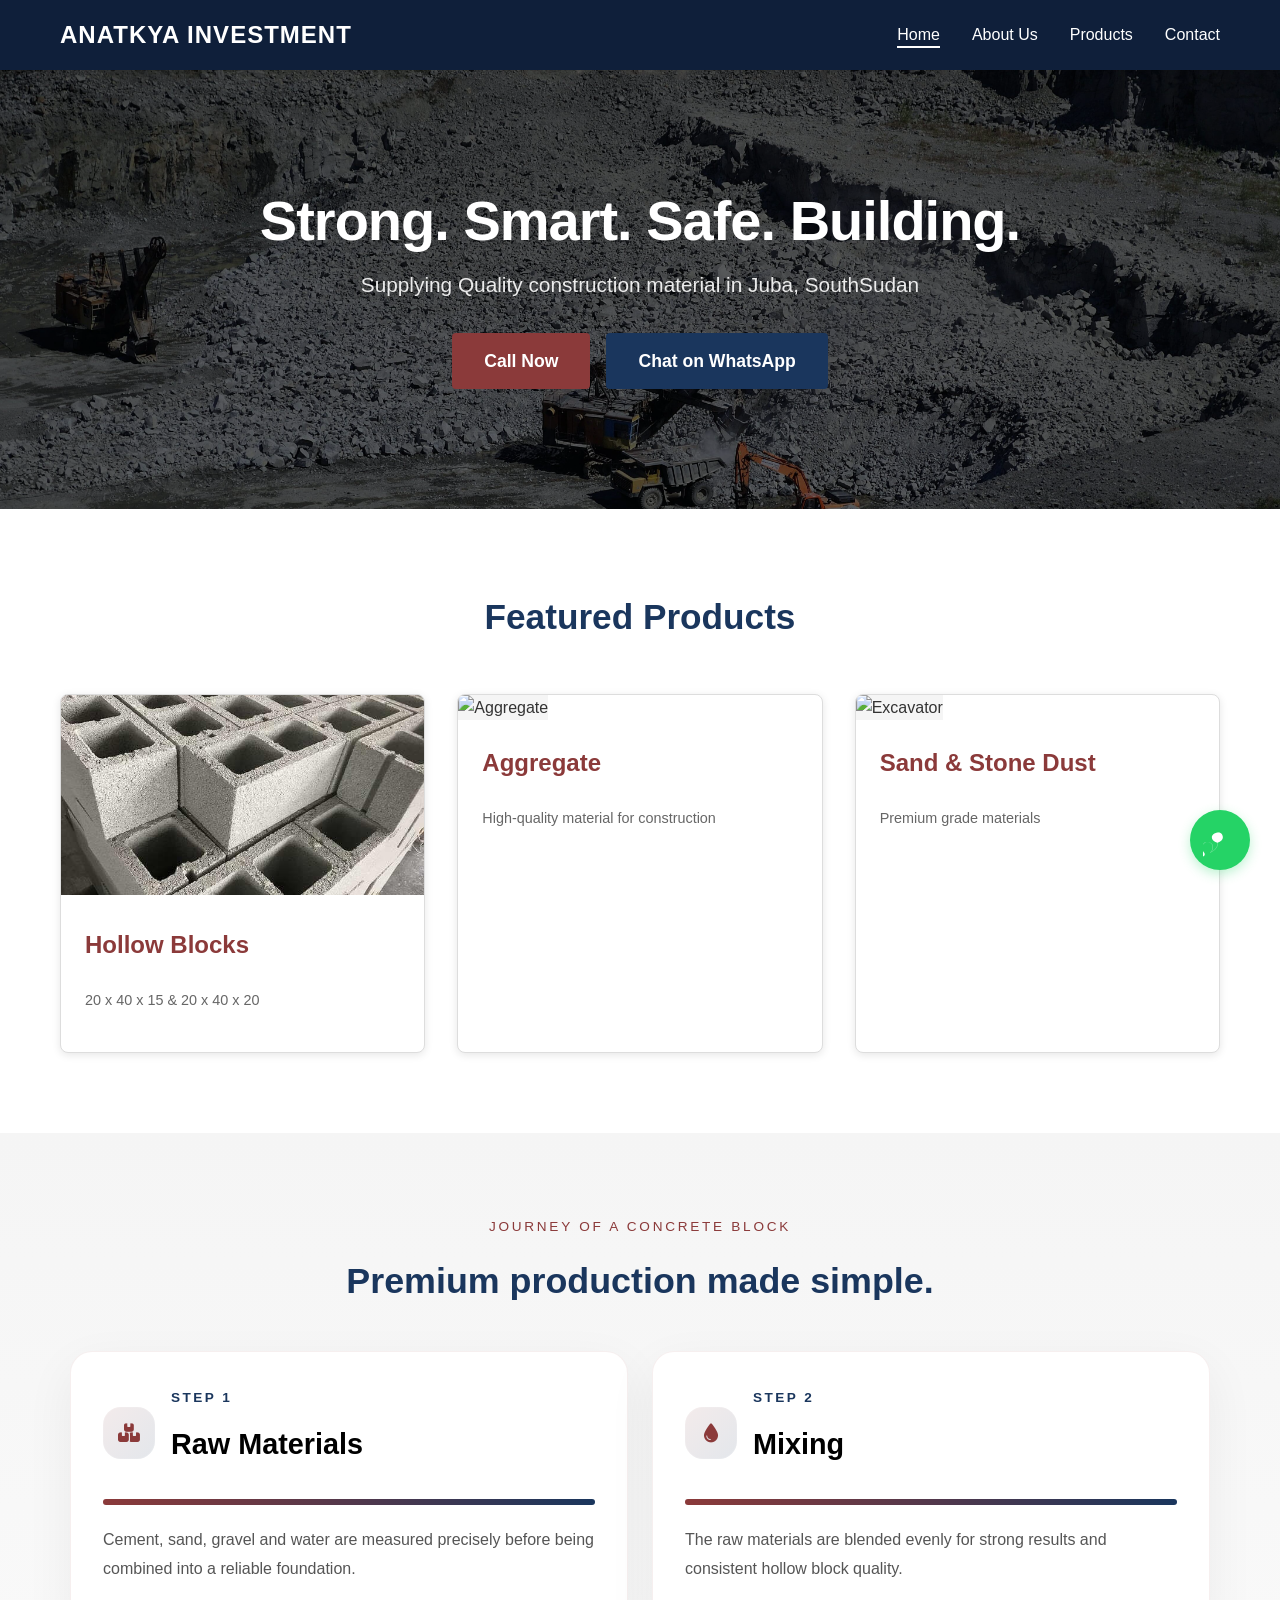
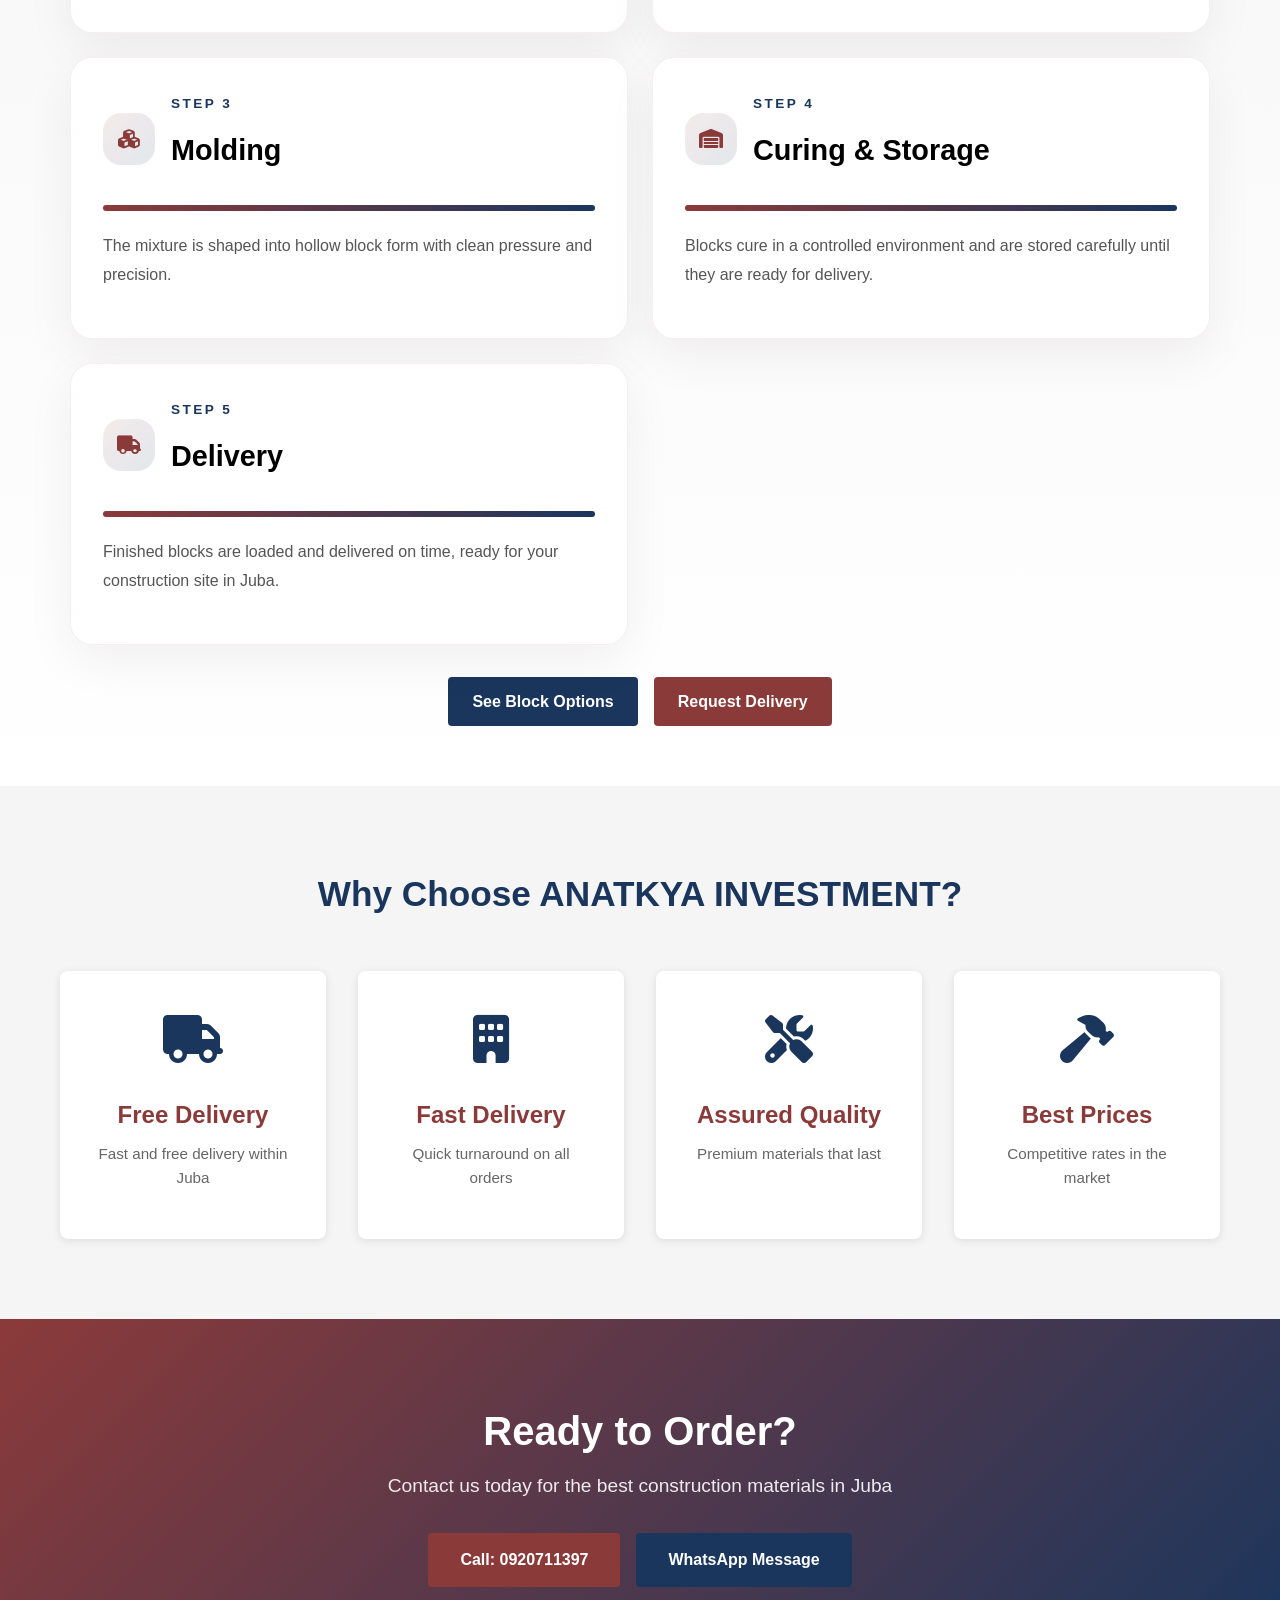
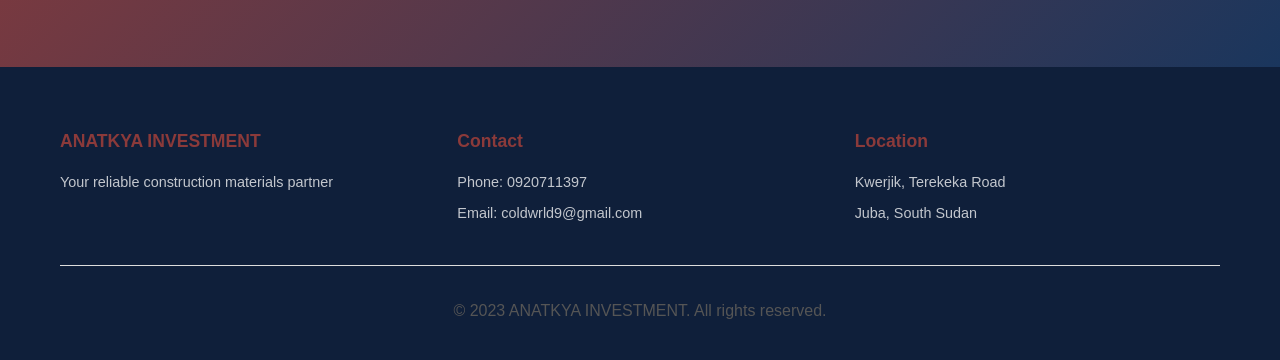
==== commit 914d8ce0: "Fix image source paths to use consistent casing" ====
--- a/index.html
+++ b/index.html
@@ -46,12 +46,12 @@
             <h2>Featured Products</h2>
             <div class="products-preview">
                 <a href="products.html" class="product-card">
-                    <img src="/images/Hollow Blocks 1.jpeg" alt="Hollow Blocks">
+                    <img src="/Images/Hollow Blocks 1.jpeg" alt="Hollow Blocks">
                     <h3>Hollow Blocks</h3>
                     <p>20 x 40 x 15 & 20 x 40 x 20</p>
                 </a>
                 <a href="products.html" class="product-card">
-                    <img src="/images/aggregate.jpg" alt="Aggregate">
+                    <img src="/Images/aggregate.jpg" alt="Aggregate">
                     <h3>Aggregate</h3>
                     <p>High-quality material for construction</p>
                 </a>
@@ -207,4 +207,4 @@
 
     <script src="styles.js"></script>
 </body>
-</html>+</html>
